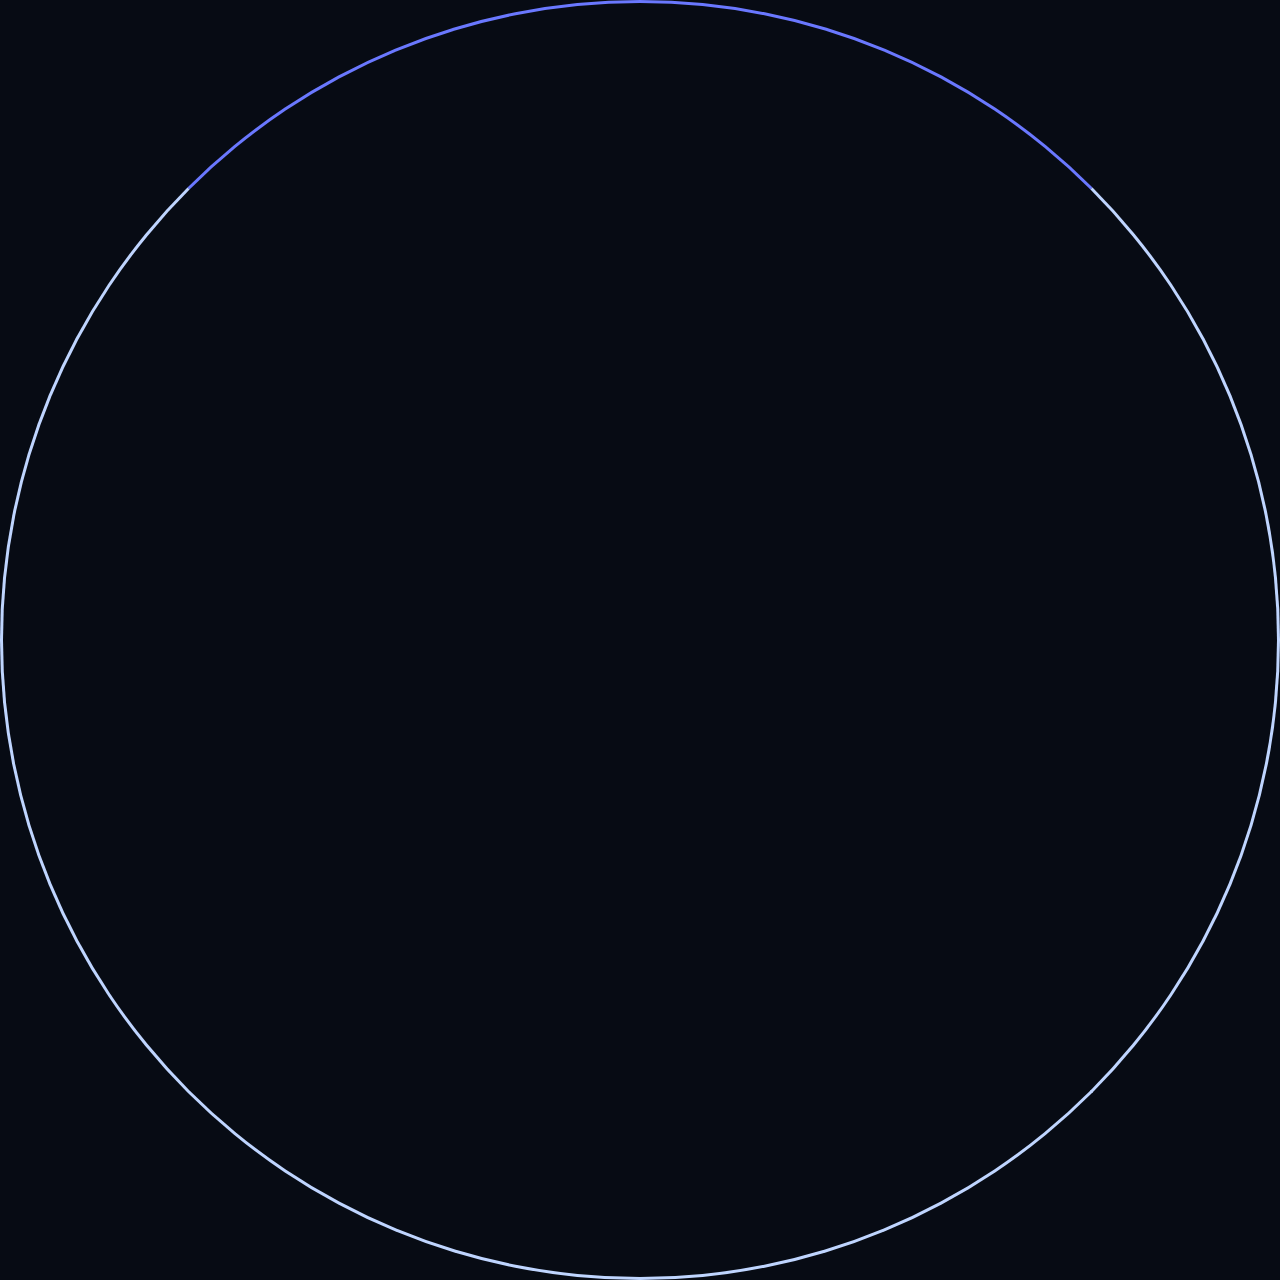
==== index.html @ 2b0d2679 "Rename auth.html to index.html" ====
<!-- Version Decleration -->
<!DOCTYPE html>
<html lang = "en">

    <!-- HEAD -->
    <head>
        
        <!-- Meta Data -->
        <meta charset = "UTF-8">
        <meta name = "viewport" content = "width = device-width, initial-scale = 1.0">

        <!-- Title -->
        <title>Login</title>

        <!-- CSS -->
        <link rel = "stylesheet" href = "StyleSheets/auth.css">
    </head>

    <!-- BODY -->
    <body>

        <!-- Loading Screen -->
        <div id = "loadingScreen">
            <div class = "sendingCircle"></div>
        </div>

        <!-- Container -->
        <main id = "container">
            
            <!-- Box -->
            <section id = "box">

                <!-- Header -->
                <div id = "header">
                    
                    <!-- Heading -->
                    <h1>Welcome</h1>
                    <p>Create your new account</p>
                </div>
                
                <!-- Form -->
                <div id = "loginForm">
                    
                    <!-- Username -->
                    <div class = "input-group">
                        
                        <label for = "username">Username</label>
                        <input
                            type = "text"
                            id = "username"
                            name = "username"
                            placeholder = "Enter your username"
                            autocomplete = "username"
                            required>
                        
                        <!-- Error area -->
                        <div class = "error" id = "username-error"></div>
                    </div>
                    
                    <!-- Password -->
                    <div class = "input-group">
                        
                        <label for = "password">Password</label>
                        <input
                            type = "password"
                            id = "password"
                            name = "password"
                            placeholder = "Enter your password"
                            autocomplete = "current-password"
                            required>
                        
                        <!-- Error Area -->
                        <div class = "error" id = "password-error"></div>
                    </div>
                    
                    <!-- Submit Button -->
                    <button onClick = "sendRequest()" id = "sendBtn">
                        
                        <p>Sign up</p>
                        <div class = "sendingCircle"></div>
                    </button>
                </div>
                
                <!-- Mode change Text -->
                <div id = "toggle-text">
                    <p>Already have an account?</p>
                    
                    <!-- Main button -->
                    <button onClick = "toggleAction()">log in</button>
                </div>
            </section>
        </main>

        <!-- Script -->
        <script src = "Scripts/auth.js"></script>
    </body>
</html>
---- StyleSheets/auth.css ----
* {
    box-sizing: border-box;
}

body {
    margin: 0;
    min-height: 100vh;

    font-family: Arial, sans-serif;

    background: #070b14;
    color: #e8eefc;
}

#loadingScreen{
    display: none;
}

#container {
    min-height: 100vh;

    display: flex;
    justify-content: center;
    align-items: center;

    padding: 20px;
}

#container #box {
    width: 100%;
    max-width: 380px;

    padding: 32px;

    background: #0b1220;

    border: 1px solid #1d304d;
    border-radius: 16px;

    box-shadow: 0 15px 45px rgba(0, 0, 0, 0.35);
}

#container #box #header {
    text-align: center;
    margin-bottom: 28px;
}

#container #box #header h1 {
    margin: 0 0 8px;
    font-size: 28px;
}

#container #box #header p {
    margin: 0;
    color: #8d9bb5;
    font-size: 14px;
}

#container #box #loginForm .input-group {
    margin-bottom: 18px;
}

#container #box #loginForm .input-group label {
    display: block;

    margin-bottom: 7px;

    font-size: 14px;
    font-weight: 600;
}

#container #box #loginForm .input-group input {
    width: 100%;

    padding: 13px 14px;

    background: #070d18;
    color: #e8eefc;

    border: 1px solid #263b59;
    border-radius: 9px;

    outline: none;

    font-size: 15px;

    transition: border-color 0.2s, box-shadow 0.2s;
}

#container #box #loginForm .input-group input::placeholder {
    color: #64748b;
}

#container #box #loginForm .input-group input:focus {
    border-color: #4d8cff;

    box-shadow: 0 0 0 3px rgba(77, 140, 255, 0.12);
}

#container #box #loginForm .input-group .error{
    color: red;
    
    display: flex;
    justify-content: flex-end;
    
    margin-top: 5px;
}

#container #box #loginForm #sendBtn {
    width: 100%;
    height: 50px;

    display: flex;
    justify-content: center;
    align-items: center;

    margin-top: 5px;

    border: none;
    border-radius: 9px;

    background: #2563eb;
    color: white;

    font-size: 15px;
    font-weight: 600;

    cursor: pointer;

    transition: background 0.2s, transform 0.1s;
}

#container #box #loginForm #sendBtn:hover {
    background: #1d4ed8;
}

#container #box #loginForm #sendBtn:active {
    transform: scale(0.98);
}

#container #box #loginForm #sendBtn div{
    display: none;
}

#container #box #toggle-text {
    margin: 22px 0 0;

    text-align: center;

    color: #8d9bb5;

    font-size: 14px;
}

#container #box #toggle-text button{
    color: #5b9cff;
    background: none;
    
    border: none;

    text-decoration: none;

    font-weight: 600;
}

#container #box #toggle-text button:active{
    text-decoration: underline;
}

@media (max-width: 450px) {

    #container {
        padding: 15px;
    }

    #box {
        padding: 25px 20px;
    }

    #container #box #header h1 {
        font-size: 24px;
    }
}

.sendingCircle{
    height: 70%;
    aspect-ratio: 1/1;
    
    border: 3px solid #bfd5ff;
    border-top-color: #6a78ff;
    border-radius: 50%;
    
    animation: spin 1s linear infinite;
}

@keyframes spin{
    
    from{
        transform: rotate(0deg);
    }
    to{
        transform: rotate(360deg);
    }
}
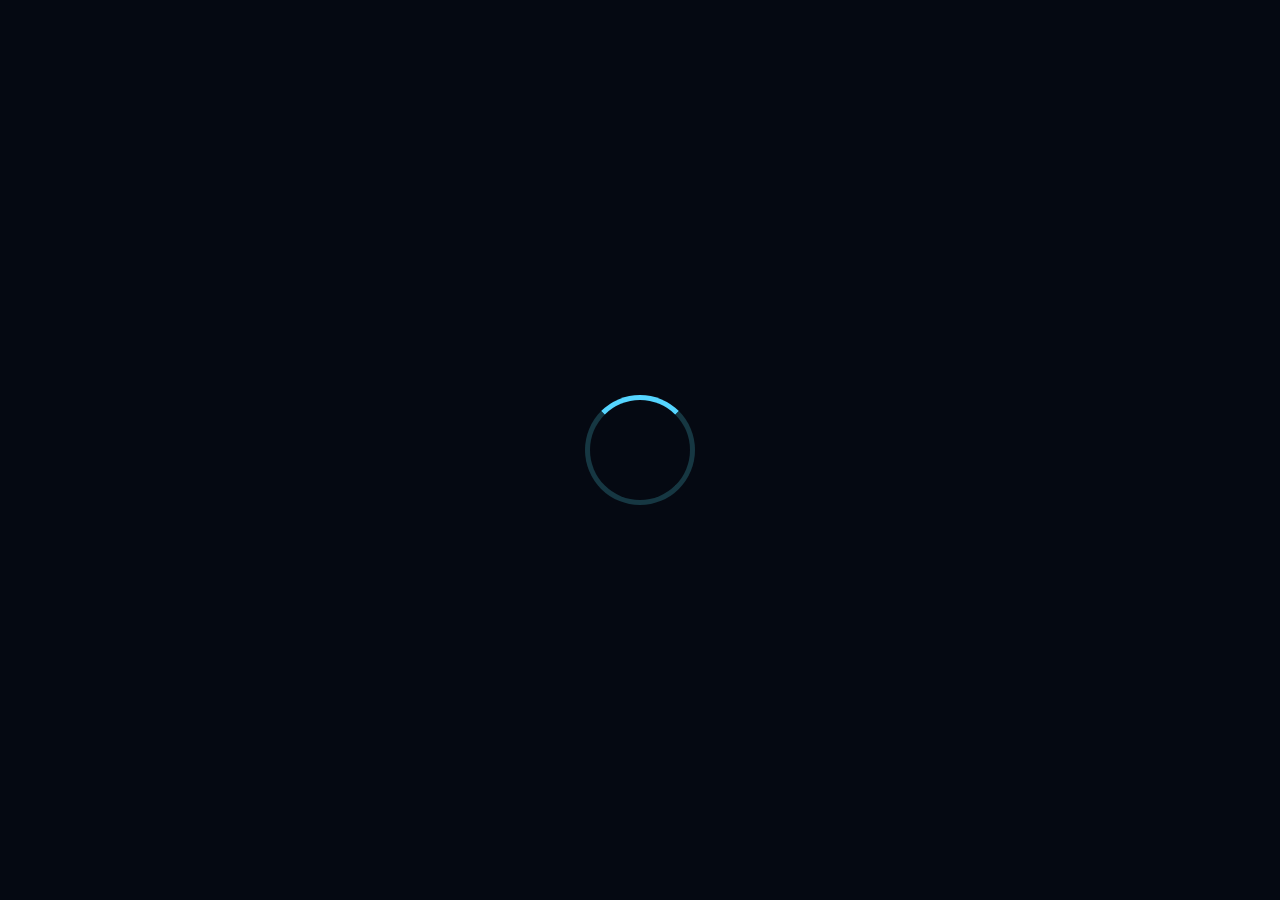
==== commit 4bc760fe: "Add files via upload" ====
--- a/index.html
+++ b/index.html
@@ -1,97 +1,27 @@
-<!-- Version Decleration -->
 <!DOCTYPE html>
 <html lang = "en">
-
+    
     <!-- HEAD -->
     <head>
         
         <!-- Meta Data -->
         <meta charset = "UTF-8">
         <meta name = "viewport" content = "width = device-width, initial-scale = 1.0">
-
+        
         <!-- Title -->
-        <title>Login</title>
-
+        <title>Sky Chat</title>
+        
         <!-- CSS -->
-        <link rel = "stylesheet" href = "StyleSheets/auth.css">
+        <link rel = "stylesheet" href = "StyleSheets/main.css">
     </head>
-
+    
     <!-- BODY -->
     <body>
-
+        
         <!-- Loading Screen -->
-        <div id = "loadingScreen">
-            <div class = "sendingCircle"></div>
-        </div>
-
-        <!-- Container -->
-        <main id = "container">
-            
-            <!-- Box -->
-            <section id = "box">
-
-                <!-- Header -->
-                <div id = "header">
-                    
-                    <!-- Heading -->
-                    <h1>Welcome</h1>
-                    <p>Create your new account</p>
-                </div>
-                
-                <!-- Form -->
-                <div id = "loginForm">
-                    
-                    <!-- Username -->
-                    <div class = "input-group">
-                        
-                        <label for = "username">Username</label>
-                        <input
-                            type = "text"
-                            id = "username"
-                            name = "username"
-                            placeholder = "Enter your username"
-                            autocomplete = "username"
-                            required>
-                        
-                        <!-- Error area -->
-                        <div class = "error" id = "username-error"></div>
-                    </div>
-                    
-                    <!-- Password -->
-                    <div class = "input-group">
-                        
-                        <label for = "password">Password</label>
-                        <input
-                            type = "password"
-                            id = "password"
-                            name = "password"
-                            placeholder = "Enter your password"
-                            autocomplete = "current-password"
-                            required>
-                        
-                        <!-- Error Area -->
-                        <div class = "error" id = "password-error"></div>
-                    </div>
-                    
-                    <!-- Submit Button -->
-                    <button onClick = "sendRequest()" id = "sendBtn">
-                        
-                        <p>Sign up</p>
-                        <div class = "sendingCircle"></div>
-                    </button>
-                </div>
-                
-                <!-- Mode change Text -->
-                <div id = "toggle-text">
-                    <p>Already have an account?</p>
-                    
-                    <!-- Main button -->
-                    <button onClick = "toggleAction()">log in</button>
-                </div>
-            </section>
-        </main>
-
+        <div class = "loadingCircle" id = "loading"></div>
+        
         <!-- Script -->
-        <script src = "Scripts/auth.js"></script>
+        <script src = "Scripts/main.js"></script>
     </body>
-</html>
+</html>
--- a/StyleSheets/main.css
+++ b/StyleSheets/main.css
@@ -0,0 +1,34 @@
+html, body{
+    margin: 0;
+    width: 100%;
+    height: 100%;
+}
+
+body{
+    display: flex;
+    justify-content: center;
+    align-items: center;
+    
+    background: #050912;
+}
+
+.loadingCircle{
+    width: 100px;
+    aspect-ratio: 1/1;
+    
+    border: 5px solid #163742;
+    border-top-color: #55d5ff;
+    border-radius: 50%;
+    
+    animation: spin 1s linear infinite;
+}
+
+@keyframes spin{
+    
+    from{
+        transform: rotate(0deg);
+    }
+    to{
+        transform: rotate(360deg);
+    }
+}
